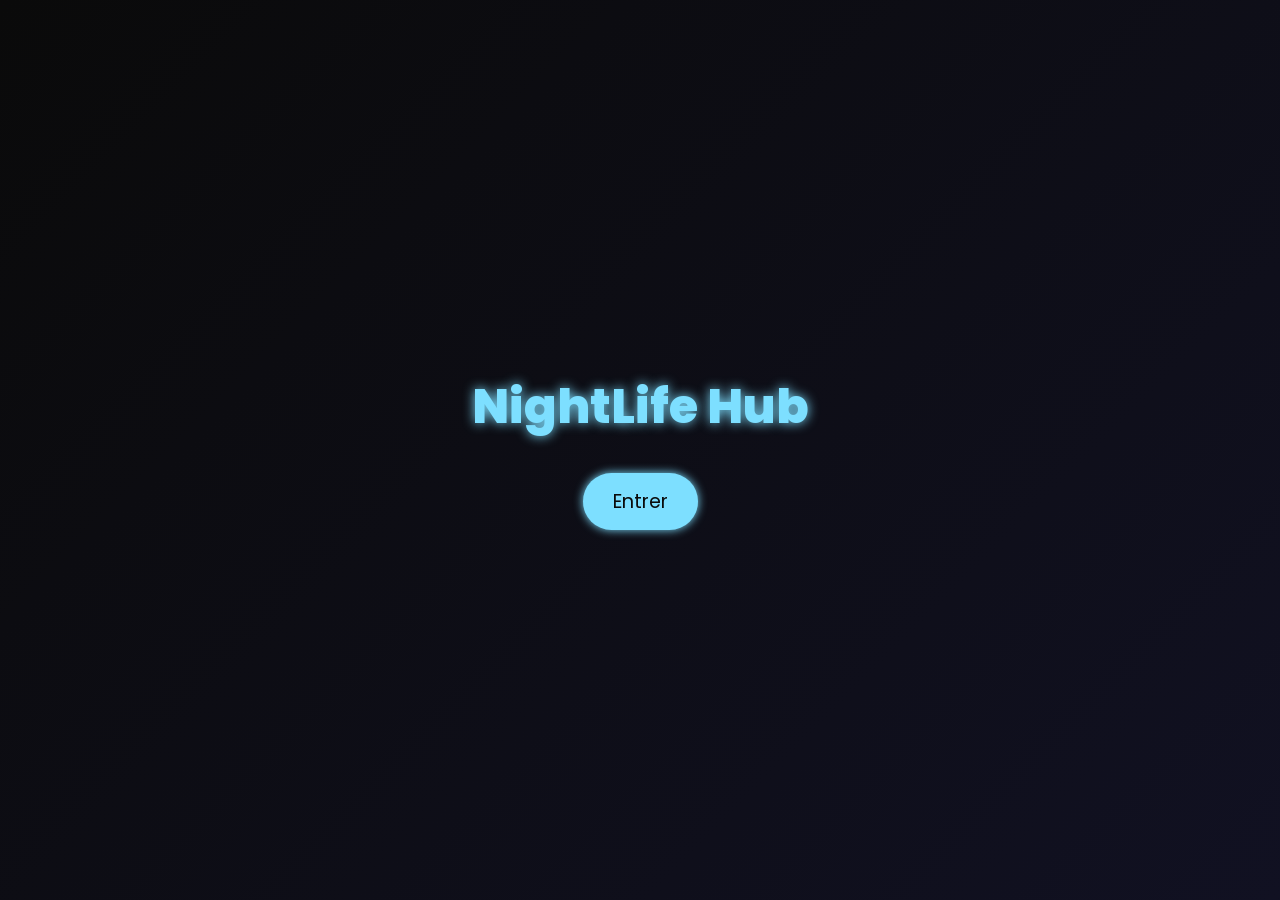
==== index.html @ 2196f4f6 "Add files via upload" ====
<!DOCTYPE html>
<html lang="fr">
<head>
<meta charset="UTF-8">
<meta name="viewport" content="width=device-width, initial-scale=1.0">
<title>NightLife Hub Pro</title>
<link href="https://fonts.googleapis.com/css2?family=Poppins:wght@400;600;800&display=swap" rel="stylesheet">
<link rel="stylesheet" href="https://cdnjs.cloudflare.com/ajax/libs/font-awesome/6.5.0/css/all.min.css"/>
<style>
*{margin:0;padding:0;box-sizing:border-box;font-family:'Poppins',sans-serif;}
body{background:#0a0a0a;color:#eee;overflow-x:hidden;}
button{cursor:pointer;outline:none;border:none;}
.section{display:none;transition:0.4s all;}
canvas#particles{position:fixed;top:0;left:0;width:100%;height:100%;z-index:-1;pointer-events:none;}

/* HEADER */
header{display:flex;flex-direction:column;align-items:center;justify-content:center;height:100vh;text-align:center;background:linear-gradient(135deg,#0a0a0a,#111122);}
header h1{font-size:3rem;font-weight:800;margin-bottom:30px;color:#7ddfff;text-shadow:0 0 12px #7ddfff;animation:float 4s ease-in-out infinite;}
@keyframes float{0%,100%{transform:translateY(0);}50%{transform:translateY(-8px);}}
header button{padding:14px 30px;font-size:1.2rem;border-radius:50px;background:#7ddfff;color:#0a0a0a;box-shadow:0 0 10px #7ddfff;transition:0.4s all;}
header button:hover{transform:scale(1.05);box-shadow:0 0 25px #7ddfff;}

/* NAV */
nav{position:fixed;bottom:20px;left:50%;transform:translateX(-50%);display:flex;gap:25px;background:rgba(20,20,20,0.7);padding:10px 25px;border-radius:50px;backdrop-filter:blur(8px);z-index:10;}
nav button{background:transparent;color:white;font-size:1.3rem;transition:0.3s all;}
nav button:hover{color:#7ddfff;transform:scale(1.2);}

/* ACCUEIL / FEED */
.feed-category{margin-bottom:30px;}
.feed-category h2{color:#7ddfff;margin-bottom:10px;}
.feed-slider{display:flex;overflow-x:auto;gap:15px;padding-bottom:10px;}
.feed-slider::-webkit-scrollbar{display:none;}
.feed-card{min-width:250px;background:rgba(255,255,255,0.05);border-radius:12px;overflow:hidden;cursor:pointer;transition:0.3s all;box-shadow:0 0 6px #7ddfff;}
.feed-card:hover{transform:scale(1.03);box-shadow:0 0 15px #7ddfff;}
.feed-card img{width:100%;height:150px;object-fit:cover;}
.feed-card p{padding:8px;font-size:0.9rem;}

/* SOUVENIRS */
#souvenirs{display:grid;grid-template-columns:repeat(auto-fit,minmax(180px,1fr));gap:15px;padding-bottom:100px;}
.souvenir-card{background:rgba(255,255,255,0.05);border-radius:12px;overflow:hidden;transition:0.3s;}
.souvenir-card:hover{transform:scale(1.03);box-shadow:0 0 12px #7ddfff;}
.souvenir-card img{width:100%;height:120px;object-fit:cover;}
.souvenir-card .rating{padding:4px;text-align:center;}
.souvenir-card .recommend{background:#7ddfff;color:#0a0a0a;padding:4px 8px;border-radius:12px;margin:4px;display:block;text-align:center;cursor:pointer;transition:0.3s;}
.souvenir-card .recommend:hover{transform:scale(1.05);box-shadow:0 0 10px #7ddfff;}

/* CHAT */
#chatList{display:flex;flex-direction:column;gap:10px;margin-bottom:10px;}
.chat-item{display:flex;align-items:center;padding:10px;border-radius:16px;background:rgba(125,223,255,0.05);cursor:pointer;transition:0.3s;}
.chat-item:hover{background:rgba(125,223,255,0.15);}
.chat-item img{width:35px;height:35px;border-radius:50%;margin-right:10px;border:2px solid #7ddfff;}
#messages{height:200px;overflow-y:auto;display:flex;flex-direction:column;margin-bottom:10px;}
.message{margin-bottom:8px;padding:10px 14px;border-radius:22px;max-width:70%;animation:slideFade 0.4s;position:relative;}
.user-msg{align-self:flex-end;background:#7ddfff;color:#0a0a0a;}
.bot-msg{align-self:flex-start;background:rgba(125,223,255,0.15);color:#eee;}
#chatInput{padding:10px;border-radius:22px;border:none;width:70%;background:#111122;color:#eee;transition:0.3s;}
#chatInput:focus{outline:none;box-shadow:0 0 8px #7ddfff;}
#sendBtn{padding:10px 15px;border-radius:22px;background:#7ddfff;color:#0a0a0a;transition:0.3s;}
#sendBtn:hover{box-shadow:0 0 15px #7ddfff;}
@keyframes slideFade{0%{opacity:0;transform:translateY(6px);}100%{opacity:1;transform:translateY(0);}}

/* PROFILE */
#profile img{width:80px;height:80px;border-radius:50%;border:2px solid #7ddfff;margin-bottom:10px;}
#profile h2{color:#7ddfff;margin-bottom:5px;}
#profile .bio{margin-bottom:10px;}
#profile .gallery{display:grid;grid-template-columns:repeat(auto-fit,minmax(80px,1fr));gap:5px;}
#profile .gallery img{width:100%;border-radius:8px;transition:0.3s;}
#profile .gallery img:hover{transform:scale(1.05);box-shadow:0 0 10px #7ddfff;}
.badge{display:inline-block;padding:4px 10px;margin:4px;background:#7ddfff;border-radius:18px;font-weight:600;box-shadow:0 0 10px #7ddfff;}
</style>
</head>
<body>

<canvas id="particles"></canvas>

<header>
  <h1>NightLife Hub</h1>
  <button id="enterBtn">Entrer</button>
</header>

<div id="app" style="padding:20px;position:relative;z-index:1;display:none;">
  <nav>
    <button onclick="showSection('feed')"><i class="fas fa-home"></i></button>
    <button onclick="showSection('souvenirs')"><i class="fas fa-photo-video"></i></button>
    <button onclick="showSection('chat')"><i class="fas fa-comment"></i></button>
    <button onclick="showSection('profile')"><i class="fas fa-user"></i></button>
  </nav>

  <!-- Sections -->
  <div id="feed" class="section"></div>
  <div id="souvenirs" class="section"></div>
  <div id="chat" class="section">
    <div id="chatList"></div>
    <div id="messages"></div>
    <input type="text" id="chatInput" placeholder="Écrire un message...">
    <button id="sendBtn">Envoyer</button>
  </div>
  <div id="profile" class="section">
    <img id="profilePic" src="https://via.placeholder.com/80">
    <h2 id="username">Joueur</h2>
    <p class="bio">Bio de l'utilisateur</p>
    <div id="badges"></div>
    <div class="gallery"></div>
  </div>
</div>

<script>
// PARTICULES
const canvas=document.getElementById('particles'),ctx=canvas.getContext('2d');
canvas.width=window.innerWidth;canvas.height=window.innerHeight;
const particlesArray=[];
class Particle{constructor(){this.x=Math.random()*canvas.width;this.y=Math.random()*canvas.height;this.size=Math.random()*2+0.5;this.speedX=Math.random()*0.2-0.1;this.speedY=Math.random()*0.2-0.1;this.color='rgba(125,223,255,0.15)';}update(){this.x+=this.speedX;this.y+=this.speedY;if(this.x<0||this.x>canvas.width)this.speedX*=-1;if(this.y<0||this.y>canvas.height)this.speedY*=-1;}draw(){ctx.fillStyle=this.color;ctx.beginPath();ctx.arc(this.x,this.y,this.size,0,Math.PI*2);ctx.fill();}}
function initParticles(){for(let i=0;i<120;i++){particlesArray.push(new Particle());}}function animateParticles(){ctx.clearRect(0,0,canvas.width,canvas.height);particlesArray.forEach(p=>{p.update();p.draw();});requestAnimationFrame(animateParticles);}
initParticles();animateParticles();

// ENTER
const enterBtn=document.getElementById('enterBtn');const app=document.getElementById('app');
enterBtn.addEventListener('click',()=>{document.querySelector('header').style.display='none';app.style.display='block';showSection('feed');loadFeed();loadSouvenirs();loadChats();loadProfile();});

// NAV
function showSection(section){document.querySelectorAll('.section').forEach(s=>s.style.display='none');document.getElementById(section).style.display='block';}

// FEED
const feedContainer=document.getElementById('feed');
const categories=[
  {name:"Electro",posts:[{img:"https://images.unsplash.com/photo-1603046891833-449d5cdbf3a5?auto=format&fit=crop&w=400&q=80",desc:"DJ set Electro!"} ]},
  {name:"House",posts:[{img:"https://images.unsplash.com/photo-1507874457470-272b3c8d8ee2?auto=format&fit=crop&w=400&q=80",desc:"House Party vibes"}]},
  {name:"Chill",posts:[{img:"https://images.unsplash.com/photo-1517433456452-f9633a875f6f?auto=format&fit=crop&w=400&q=80",desc:"Soirée Chill"}]}
];
function loadFeed(){
  feedContainer.innerHTML="";
  categories.forEach(cat=>{
    const catDiv=document.createElement('div');catDiv.classList.add('feed-category');
    catDiv.innerHTML=`<h2>${cat.name}</h2><div class="feed-slider"></div>`;
    const slider=catDiv.querySelector('.feed-slider');
    cat.posts.forEach(p=>{const card=document.createElement('div');card.classList.add('feed-card');card.innerHTML=`<img src="${p.img}"><p>${p.desc}</p>`;slider.appendChild(card);});
    feedContainer.appendChild(catDiv);
  });
}

// SOUVENIRS
const souvenirsData=[
  {img:"https://images.unsplash.com/photo-1507874457470-272b3c8d8ee2?auto=format&fit=crop&w=400&q=80",rating:4},
  {img:"https://images.unsplash.com/photo-1603046891833-449d5cdbf3a5?auto=format&fit=crop&w=400&q=80",rating:5}
];
function loadSouvenirs(){
  const container=document.getElementById('souvenirs');container.innerHTML="";
  souvenirsData.forEach(s=>{
    const card=document.createElement('div');card.classList.add('souvenir-card');
    card.innerHTML=`<img src="${s.img}"><div class="rating">⭐${s.rating}/5</div><div class="recommend">Recommander</div>`;
    container.appendChild(card);
    card.querySelector('.recommend').addEventListener('click',()=>{alert("Souvenir recommandé!");});
  });
}

// CHAT
const chatList=document.getElementById('chatList');const messagesDiv=document.getElementById('messages');const chatInput=document.getElementById('chatInput');const sendBtn=document.getElementById('sendBtn');
let chats=[{name:"Soirée Chill",avatar:"https://via.placeholder.com/35/7ddfff",messages:[]}];
let activeChat=0;
function loadChats(){
  chatList.innerHTML="";
  chats.forEach((c,i)=>{const item=document.createElement('div');item.classList.add('chat-item');item.innerHTML=`<img src="${c.avatar}"><span>${c.name}</span>`;chatList.appendChild(item);
  item.addEventListener('click',()=>{activeChat=i;loadMessages();});});
}
function loadMessages(){messagesDiv.innerHTML="";chats[activeChat].messages.forEach(m=>{const msg=document.createElement('div');msg.classList.add('message',m.user?"user-msg":"bot-msg");msg.innerText=m.text;messagesDiv.appendChild(msg);});messagesDiv.scrollTop=messagesDiv.scrollHeight;}
sendBtn.addEventListener('click',()=>{if(chatInput.value.trim()==='')return;const msg={user:true,text:chatInput.value};chats[activeChat].messages.push(msg);loadMessages();chatInput.value='';const botMsg={user:false,text:"Message reçu!"};setTimeout(()=>{chats[activeChat].messages.push(botMsg);loadMessages();},400);});

// PROFILE
function loadProfile(){const gallery=document.querySelector('#profile .gallery');gallery.innerHTML="";souvenirsData.forEach(s=>{const img=document.createElement('img');img.src=s.img;gallery.appendChild(img);});}
</script>
</body>
</html>
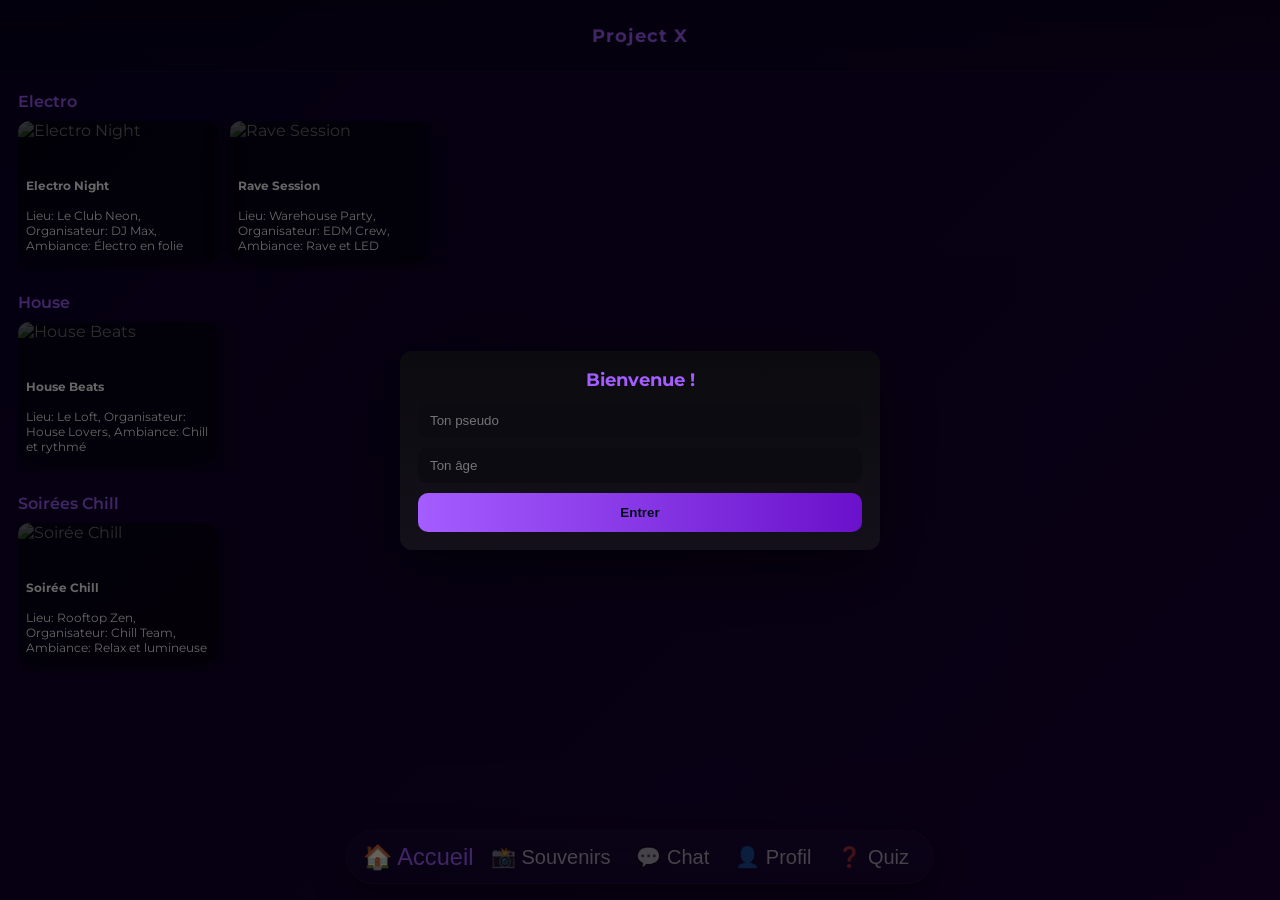
==== commit 8641ca40: "Add files via upload" ====
--- a/index.html
+++ b/index.html
@@ -1,172 +1,353 @@
 <!DOCTYPE html>
 <html lang="fr">
 <head>
-<meta charset="UTF-8">
-<meta name="viewport" content="width=device-width, initial-scale=1.0">
-<title>NightLife Hub Pro</title>
-<link href="https://fonts.googleapis.com/css2?family=Poppins:wght@400;600;800&display=swap" rel="stylesheet">
-<link rel="stylesheet" href="https://cdnjs.cloudflare.com/ajax/libs/font-awesome/6.5.0/css/all.min.css"/>
+<meta charset="utf-8" />
+<meta name="viewport" content="width=device-width,initial-scale=1" />
+<title>Project X</title>
+<link href="https://fonts.googleapis.com/css2?family=Montserrat:wght@400;600;700&display=swap" rel="stylesheet">
 <style>
-*{margin:0;padding:0;box-sizing:border-box;font-family:'Poppins',sans-serif;}
-body{background:#0a0a0a;color:#eee;overflow-x:hidden;}
-button{cursor:pointer;outline:none;border:none;}
-.section{display:none;transition:0.4s all;}
-canvas#particles{position:fixed;top:0;left:0;width:100%;height:100%;z-index:-1;pointer-events:none;}
-
-/* HEADER */
-header{display:flex;flex-direction:column;align-items:center;justify-content:center;height:100vh;text-align:center;background:linear-gradient(135deg,#0a0a0a,#111122);}
-header h1{font-size:3rem;font-weight:800;margin-bottom:30px;color:#7ddfff;text-shadow:0 0 12px #7ddfff;animation:float 4s ease-in-out infinite;}
-@keyframes float{0%,100%{transform:translateY(0);}50%{transform:translateY(-8px);}}
-header button{padding:14px 30px;font-size:1.2rem;border-radius:50px;background:#7ddfff;color:#0a0a0a;box-shadow:0 0 10px #7ddfff;transition:0.4s all;}
-header button:hover{transform:scale(1.05);box-shadow:0 0 25px #7ddfff;}
-
-/* NAV */
-nav{position:fixed;bottom:20px;left:50%;transform:translateX(-50%);display:flex;gap:25px;background:rgba(20,20,20,0.7);padding:10px 25px;border-radius:50px;backdrop-filter:blur(8px);z-index:10;}
-nav button{background:transparent;color:white;font-size:1.3rem;transition:0.3s all;}
-nav button:hover{color:#7ddfff;transform:scale(1.2);}
-
-/* ACCUEIL / FEED */
-.feed-category{margin-bottom:30px;}
-.feed-category h2{color:#7ddfff;margin-bottom:10px;}
-.feed-slider{display:flex;overflow-x:auto;gap:15px;padding-bottom:10px;}
-.feed-slider::-webkit-scrollbar{display:none;}
-.feed-card{min-width:250px;background:rgba(255,255,255,0.05);border-radius:12px;overflow:hidden;cursor:pointer;transition:0.3s all;box-shadow:0 0 6px #7ddfff;}
-.feed-card:hover{transform:scale(1.03);box-shadow:0 0 15px #7ddfff;}
-.feed-card img{width:100%;height:150px;object-fit:cover;}
-.feed-card p{padding:8px;font-size:0.9rem;}
-
-/* SOUVENIRS */
-#souvenirs{display:grid;grid-template-columns:repeat(auto-fit,minmax(180px,1fr));gap:15px;padding-bottom:100px;}
-.souvenir-card{background:rgba(255,255,255,0.05);border-radius:12px;overflow:hidden;transition:0.3s;}
-.souvenir-card:hover{transform:scale(1.03);box-shadow:0 0 12px #7ddfff;}
-.souvenir-card img{width:100%;height:120px;object-fit:cover;}
-.souvenir-card .rating{padding:4px;text-align:center;}
-.souvenir-card .recommend{background:#7ddfff;color:#0a0a0a;padding:4px 8px;border-radius:12px;margin:4px;display:block;text-align:center;cursor:pointer;transition:0.3s;}
-.souvenir-card .recommend:hover{transform:scale(1.05);box-shadow:0 0 10px #7ddfff;}
-
-/* CHAT */
-#chatList{display:flex;flex-direction:column;gap:10px;margin-bottom:10px;}
-.chat-item{display:flex;align-items:center;padding:10px;border-radius:16px;background:rgba(125,223,255,0.05);cursor:pointer;transition:0.3s;}
-.chat-item:hover{background:rgba(125,223,255,0.15);}
-.chat-item img{width:35px;height:35px;border-radius:50%;margin-right:10px;border:2px solid #7ddfff;}
-#messages{height:200px;overflow-y:auto;display:flex;flex-direction:column;margin-bottom:10px;}
-.message{margin-bottom:8px;padding:10px 14px;border-radius:22px;max-width:70%;animation:slideFade 0.4s;position:relative;}
-.user-msg{align-self:flex-end;background:#7ddfff;color:#0a0a0a;}
-.bot-msg{align-self:flex-start;background:rgba(125,223,255,0.15);color:#eee;}
-#chatInput{padding:10px;border-radius:22px;border:none;width:70%;background:#111122;color:#eee;transition:0.3s;}
-#chatInput:focus{outline:none;box-shadow:0 0 8px #7ddfff;}
-#sendBtn{padding:10px 15px;border-radius:22px;background:#7ddfff;color:#0a0a0a;transition:0.3s;}
-#sendBtn:hover{box-shadow:0 0 15px #7ddfff;}
-@keyframes slideFade{0%{opacity:0;transform:translateY(6px);}100%{opacity:1;transform:translateY(0);}}
-
-/* PROFILE */
-#profile img{width:80px;height:80px;border-radius:50%;border:2px solid #7ddfff;margin-bottom:10px;}
-#profile h2{color:#7ddfff;margin-bottom:5px;}
-#profile .bio{margin-bottom:10px;}
-#profile .gallery{display:grid;grid-template-columns:repeat(auto-fit,minmax(80px,1fr));gap:5px;}
-#profile .gallery img{width:100%;border-radius:8px;transition:0.3s;}
-#profile .gallery img:hover{transform:scale(1.05);box-shadow:0 0 10px #7ddfff;}
-.badge{display:inline-block;padding:4px 10px;margin:4px;background:#7ddfff;border-radius:18px;font-weight:600;box-shadow:0 0 10px #7ddfff;}
+:root{
+  --bg-1:#050006; --bg-2:#0b0026; --violet:#a45dff; --violet-dark:#6a11cb;
+  --muted:rgba(255,255,255,0.65); --card:#0f0f14;
+}
+*{box-sizing:border-box} html,body{height:100%} body{
+  margin:0; font-family:'Montserrat',system-ui,-apple-system,Segoe UI,Roboto,"Helvetica Neue",Arial;
+  color:#fff; background:#000; -webkit-font-smoothing:antialiased;
+  -moz-osx-font-smoothing:grayscale; overflow:hidden;
+}
+.animated-bg{position:fixed;inset:0;z-index:-1;
+  background: linear-gradient(-45deg, var(--bg-1), var(--bg-2), #1b0033, #0b0026);
+  background-size: 300% 300%; animation: gradientShift 30s ease infinite;
+  filter: saturate(1.1) contrast(1.02);
+}
+@keyframes gradientShift {0%{background-position:0% 50%}50%{background-position:100% 50%}100%{background-position:0% 50%}}
+header{height:72px;display:flex;align-items:center;justify-content:center;
+  backdrop-filter: blur(6px); background: linear-gradient(180deg, rgba(0,0,0,0.25), rgba(0,0,0,0.15));
+  border-bottom:1px solid rgba(255,255,255,0.03); position:relative; z-index:20;
+}
+header h1{font-size:18px; letter-spacing:1px; color:var(--violet)}
+main{position:absolute; inset:72px 0 84px 0; overflow:auto; padding:20px 18px;-webkit-overflow-scrolling:touch;}
+nav{position:fixed; left:50%; transform:translateX(-50%);
+  bottom:16px; z-index:21; background: linear-gradient(180deg, rgba(255,255,255,0.02), rgba(255,255,255,0.01));
+  display:flex; gap:14px; padding:8px 18px; border-radius:999px; align-items:center;
+  box-shadow:0 10px 30px rgba(0,0,0,0.5); backdrop-filter: blur(10px);
+  border: 1px solid rgba(255,255,255,0.03);
+}
+nav button{background:transparent;border:0;color:var(--muted);font-size:20px;cursor:pointer;padding:6px;
+  transition:transform .18s ease, color .18s ease;}
+nav button.active{ transform:scale(1.18); color:var(--violet) }
+section{ display:none; } section.active{ display:block; }
+.category{ margin-bottom:22px }
+.category h2{ font-size:16px; color:var(--violet); margin:0 0 10px 0; font-weight:600 }
+.row{ display:flex; gap:12px; overflow-x:auto; padding-bottom:10px; }
+.row::-webkit-scrollbar{ height:8px }
+.card{ min-width:200px; height:140px; border-radius:12px; overflow:hidden; cursor:pointer;
+  box-shadow: 0 8px 30px rgba(0,0,0,0.6); transition: transform .2s ease;
+  position:relative;
+}
+.card img{ width:100%; height:100%; object-fit:cover; display:block; }
+.card:hover{ transform:translateY(-6px) scale(1.02); }
+.card-overlay{ position:absolute; inset:0; background: rgba(0,0,0,0.55); color:#fff; padding:8px; display:flex; flex-direction:column; justify-content:flex-end; border-radius:12px; font-size:12px; }
+.chat-list{ margin-bottom:12px; display:flex; flex-direction:column; gap:8px }
+.chat-btn{ background:linear-gradient(90deg, rgba(255,255,255,0.02), rgba(255,255,255,0.01));
+  border-radius:10px; padding:10px; border:1px solid rgba(255,255,255,0.02); color:var(--muted);
+  text-align:left; cursor:pointer;}
+.chat-window{ background:linear-gradient(180deg, rgba(255,255,255,0.01), rgba(255,255,255,0.02));
+  border-radius:12px; padding:12px; display:flex; flex-direction:column; height:360px;
+}
+#chatMessages{ flex:1; overflow:auto; padding:6px; display:flex; flex-direction:column; gap:8px }
+.msg{ display:inline-block; max-width:72%; padding:10px 12px; border-radius:18px; font-size:14px; line-height:1.2;
+  box-shadow:0 6px 18px rgba(0,0,0,0.5);
+}
+.msg.sent{ align-self:flex-end; background:linear-gradient(90deg,var(--violet),var(--violet-dark)); color:#041018; border-bottom-right-radius:6px; }
+.msg.received{ align-self:flex-start; background:rgba(255,255,255,0.04); color:#e8e8ff; border-bottom-left-radius:6px; }
+.chat-controls{ display:flex; gap:8px; margin-top:8px }
+.chat-controls input{ flex:1; padding:10px 12px; border-radius:10px; border:0; background:#0b0b0f; color:#fff }
+.chat-controls button{ padding:10px 12px; border-radius:10px; border:0; background:linear-gradient(90deg,var(--violet),var(--violet-dark)); color:#041018; cursor:pointer }
+.gallery{ display:grid; grid-template-columns:repeat(auto-fill,minmax(120px,1fr)); gap:10px; margin-top:12px }
+.gallery img{ width:100%; height:100px; object-fit:cover; border-radius:10px; display:block }
+.btn{ padding:10px 12px; border-radius:10px; border:0; background:linear-gradient(90deg,var(--violet),var(--violet-dark)); color:#041018; cursor:pointer }
+.profile-header{ text-align:center; margin-bottom:12px; display:flex; flex-direction:column; align-items:center; gap:10px }
+.profile-header img{ width:96px; height:96px; object-fit:cover; border-radius:50%; border:3px solid rgba(164,93,255,0.14) }
+.badges{ display:flex; gap:8px; flex-wrap:wrap; justify-content:center; margin-top:6px }
+.badge-pill{ background:linear-gradient(90deg,var(--violet),var(--violet-dark)); color:#041018; padding:6px 10px; border-radius:999px; font-weight:600 }
+.modal{ position:fixed; inset:0; display:none; align-items:center; justify-content:center; background:rgba(0,0,0,0.6); z-index:60 }
+.modal.show{ display:flex }
+.modal-dialog{ width:92%; max-width:480px; background:linear-gradient(180deg,#0b0b0f,#14101a); border-radius:12px; padding:18px; box-shadow:0 18px 60px rgba(0,0,0,0.6); position:relative; }
+.modal-title{ color:var(--violet); font-weight:700; font-size:18px; margin-bottom:12px; text-align:center }
+.modal .close{ position:absolute; right:12px; top:10px; cursor:pointer; color:#bfc6ff; font-size:18px }
+.modal input, .modal select, .modal textarea{ width:100%; padding:10px 12px; border-radius:10px; border:0; background:#0b0b11; color:#fff; margin-bottom:10px }
+.modal .primary{ width:100%; padding:12px; border-radius:10px; border:0; background:linear-gradient(90deg,var(--violet),var(--violet-dark)); color:#041018; cursor:pointer; font-weight:700 }
+@media (max-width:520px){ .card{ min-width:160px } .chat-window{ height:280px } }
 </style>
 </head>
 <body>
-
-<canvas id="particles"></canvas>
-
-<header>
-  <h1>NightLife Hub</h1>
-  <button id="enterBtn">Entrer</button>
-</header>
-
-<div id="app" style="padding:20px;position:relative;z-index:1;display:none;">
-  <nav>
-    <button onclick="showSection('feed')"><i class="fas fa-home"></i></button>
-    <button onclick="showSection('souvenirs')"><i class="fas fa-photo-video"></i></button>
-    <button onclick="showSection('chat')"><i class="fas fa-comment"></i></button>
-    <button onclick="showSection('profile')"><i class="fas fa-user"></i></button>
-  </nav>
-
-  <!-- Sections -->
-  <div id="feed" class="section"></div>
-  <div id="souvenirs" class="section"></div>
-  <div id="chat" class="section">
-    <div id="chatList"></div>
-    <div id="messages"></div>
-    <input type="text" id="chatInput" placeholder="Écrire un message...">
-    <button id="sendBtn">Envoyer</button>
-  </div>
-  <div id="profile" class="section">
-    <img id="profilePic" src="https://via.placeholder.com/80">
-    <h2 id="username">Joueur</h2>
-    <p class="bio">Bio de l'utilisateur</p>
-    <div id="badges"></div>
-    <div class="gallery"></div>
+<div class="animated-bg" aria-hidden="true"></div>
+<header><h1>Project X</h1></header>
+<main>
+<!-- HOME -->
+<section id="home" class="active">
+  <div class="category"><h2>Electro</h2><div class="row" id="electroRow"></div></div>
+  <div class="category"><h2>House</h2><div class="row" id="houseRow"></div></div>
+  <div class="category"><h2>Soirées Chill</h2><div class="row" id="chillRow"></div></div>
+</section>
+
+<!-- SOUVENIRS -->
+<section id="souvenirs">
+  <button id="addSouvenirBtn" class="btn">+ Ajouter un souvenir</button>
+  <input id="souvenirInput" type="file" accept="image/*" multiple style="display:none" />
+  <div class="gallery" id="souvenirGallery"></div>
+</section>
+
+<!-- CHAT -->
+<section id="chat">
+  <div class="chat-list" id="chatList"></div>
+  <div class="chat-window" id="chatWindow" aria-live="polite">
+    <div id="chatMessages"></div>
+    <div class="chat-controls">
+      <input id="chatInput" placeholder="Écris ton message..." />
+      <button id="sendBtn">Envoyer</button>
+    </div>
+  </div>
+</section>
+
+<!-- PROFILE -->
+<section id="profile">
+  <div class="profile-header">
+    <img id="profilePic" src="https://source.unsplash.com/300x300/?portrait" alt="Profil">
+    <div style="display:flex;gap:8px">
+      <button id="uploadProfilePicBtn" class="btn">Changer photo</button>
+      <input id="profilePicInput" type="file" accept="image/*" style="display:none" />
+    </div>
+    <div style="display:flex;gap:8px;margin-top:8px">
+      <button id="createPartyBtn" class="btn">+ Créer une soirée</button>
+      <button id="openBadgeBtn" class="btn">🎖 Choisir badge</button>
+    </div>
+  </div>
+  <div class="badges" id="badgesContainer"></div>
+</section>
+
+<!-- QUIZ -->
+<section id="quiz">
+  <div class="modal-dialog">
+    <div class="modal-title">Quiz</div>
+    <div id="quizContent"></div>
+    <div style="margin-top:8px">
+      <button id="quizNext" class="primary">Suivant</button>
+    </div>
+  </div>
+</section>
+
+</main>
+<nav role="navigation" aria-label="Main navigation">
+  <button data-section="home" class="active">🏠 Accueil</button>
+  <button data-section="souvenirs">📸 Souvenirs</button>
+  <button data-section="chat">💬 Chat</button>
+  <button data-section="profile">👤 Profil</button>
+  <button data-section="quiz">❓ Quiz</button>
+</nav>
+
+<!-- MODALS -->
+<div class="modal" id="loginModal" aria-hidden="true">
+  <div class="modal-dialog" role="dialog" aria-modal="true">
+    <div class="modal-title">Bienvenue !</div>
+    <input id="loginPseudo" placeholder="Ton pseudo" />
+    <input id="loginAge" type="number" placeholder="Ton âge" />
+    <button class="primary" id="loginBtn">Entrer</button>
   </div>
 </div>
 
+<!-- CREATE PARTY -->
+<div class="modal" id="createPartyModal" aria-hidden="true">
+  <div class="modal-dialog" role="dialog" aria-modal="true">
+    <div class="modal-title">Créer une soirée</div>
+    <button class="close" id="closeCreate">✕</button>
+    <input id="partyName" placeholder="Nom de la soirée" />
+    <select id="partyCategory">
+      <option>Electro</option>
+      <option>House</option>
+      <option>Chill</option>
+    </select>
+    <input id="partyMedia" type="file" accept="image/*,video/*" multiple />
+    <textarea id="partyDesc" placeholder="Description..."></textarea>
+    <button class="primary" id="publishParty">Publier la soirée</button>
+  </div>
+</div>
+
+<!-- BADGES -->
+<div class="modal" id="badgeModal" aria-hidden="true">
+  <div class="modal-dialog" role="dialog" aria-modal="true">
+    <div class="modal-title">Choisir un badge</div>
+    <button class="close" id="closeBadge">✕</button>
+    <div style="display:flex;gap:8px;flex-wrap:wrap;margin-top:10px">
+      <button class="badgeOpt" data-badge="🔥 Fêtard">🔥 Fêtard</button>
+      <button class="badgeOpt" data-badge="🎶 DJ">🎶 DJ</button>
+      <button class="badgeOpt" data-badge="🍹 Chill">🍹 Chill</button>
+      <button class="badgeOpt" data-badge="😂 Comique">😂 Comique</button>
+      <button class="badgeOpt" data-badge="📸 Photographe">📸 Photographe</button>
+    </div>
+  </div>
+</div>
+
 <script>
-// PARTICULES
-const canvas=document.getElementById('particles'),ctx=canvas.getContext('2d');
-canvas.width=window.innerWidth;canvas.height=window.innerHeight;
-const particlesArray=[];
-class Particle{constructor(){this.x=Math.random()*canvas.width;this.y=Math.random()*canvas.height;this.size=Math.random()*2+0.5;this.speedX=Math.random()*0.2-0.1;this.speedY=Math.random()*0.2-0.1;this.color='rgba(125,223,255,0.15)';}update(){this.x+=this.speedX;this.y+=this.speedY;if(this.x<0||this.x>canvas.width)this.speedX*=-1;if(this.y<0||this.y>canvas.height)this.speedY*=-1;}draw(){ctx.fillStyle=this.color;ctx.beginPath();ctx.arc(this.x,this.y,this.size,0,Math.PI*2);ctx.fill();}}
-function initParticles(){for(let i=0;i<120;i++){particlesArray.push(new Particle());}}function animateParticles(){ctx.clearRect(0,0,canvas.width,canvas.height);particlesArray.forEach(p=>{p.update();p.draw();});requestAnimationFrame(animateParticles);}
-initParticles();animateParticles();
-
-// ENTER
-const enterBtn=document.getElementById('enterBtn');const app=document.getElementById('app');
-enterBtn.addEventListener('click',()=>{document.querySelector('header').style.display='none';app.style.display='block';showSection('feed');loadFeed();loadSouvenirs();loadChats();loadProfile();});
-
-// NAV
-function showSection(section){document.querySelectorAll('.section').forEach(s=>s.style.display='none');document.getElementById(section).style.display='block';}
-
-// FEED
-const feedContainer=document.getElementById('feed');
+document.addEventListener('DOMContentLoaded',()=>{
+// ===== LOGIN =====
+const loginModal=document.getElementById('loginModal');
+const loginPseudo=document.getElementById('loginPseudo');
+const loginAge=document.getElementById('loginAge');
+const loginBtn=document.getElementById('loginBtn');
+let currentUser=null;
+if(localStorage.getItem('pseudo') && localStorage.getItem('age')){
+  currentUser={pseudo:localStorage.getItem('pseudo'),age:localStorage.getItem('age')};
+}else loginModal.classList.add('show');
+loginBtn.addEventListener('click',()=>{
+  const pseudo=loginPseudo.value.trim(); const age=parseInt(loginAge.value);
+  if(!pseudo||!age){alert("Pseudo et âge requis !");return;}
+  currentUser={pseudo,age};
+  localStorage.setItem('pseudo',pseudo); localStorage.setItem('age',age);
+  loginModal.classList.remove('show');
+});
+
+// ===== NAVIGATION =====
+const sections=document.querySelectorAll('main section');
+const navBtns=document.querySelectorAll('nav button');
+navBtns.forEach(btn=>btn.addEventListener('click',()=>{
+  const target=btn.dataset.section;
+  sections.forEach(s=>s.classList.remove('active'));
+  document.getElementById(target).classList.add('active');
+  navBtns.forEach(b=>b.classList.remove('active'));
+  btn.classList.add('active');
+}));
+
+// ===== FEED =====
 const categories=[
-  {name:"Electro",posts:[{img:"https://images.unsplash.com/photo-1603046891833-449d5cdbf3a5?auto=format&fit=crop&w=400&q=80",desc:"DJ set Electro!"} ]},
-  {name:"House",posts:[{img:"https://images.unsplash.com/photo-1507874457470-272b3c8d8ee2?auto=format&fit=crop&w=400&q=80",desc:"House Party vibes"}]},
-  {name:"Chill",posts:[{img:"https://images.unsplash.com/photo-1517433456452-f9633a875f6f?auto=format&fit=crop&w=400&q=80",desc:"Soirée Chill"}]}
+  {name:'Electro',row:document.getElementById('electroRow'),posts:[
+    {img:'https://images.unsplash.com/photo-1598514983332-773da6dc3b84?crop=entropy&cs=tinysrgb&fit=max&fm=jpg&ixid=MnwxMjA3fDB8MHxwaG90by1wYWdlfHx8fGVufDB8fHx8&ixlib=rb-4.0.3&q=80&w=600',
+     title:'Electro Night',desc:'Lieu: Le Club Neon, Organisateur: DJ Max, Ambiance: Électro en folie'}
+    ,
+    {img:'https://images.unsplash.com/photo-1602080751520-6aa7cf0e2ab9?crop=entropy&cs=tinysrgb&fit=max&fm=jpg&q=80&w=600',
+     title:'Rave Session',desc:'Lieu: Warehouse Party, Organisateur: EDM Crew, Ambiance: Rave et LED'}
+  ]},
+  {name:'House',row:document.getElementById('houseRow'),posts:[
+    {img:'https://images.unsplash.com/photo-1543791187-c53cbe6ed3da?crop=entropy&cs=tinysrgb&fit=max&fm=jpg&q=80&w=600',
+     title:'House Beats',desc:'Lieu: Le Loft, Organisateur: House Lovers, Ambiance: Chill et rythmé'}
+  ]},
+  {name:'Chill',row:document.getElementById('chillRow'),posts:[
+    {img:'https://images.unsplash.com/photo-1531058020387-3be344556be6?crop=entropy&cs=tinysrgb&fit=max&fm=jpg&q=80&w=600',
+     title:'Soirée Chill',desc:'Lieu: Rooftop Zen, Organisateur: Chill Team, Ambiance: Relax et lumineuse'}
+  ]}
 ];
-function loadFeed(){
-  feedContainer.innerHTML="";
+function renderFeed(){
   categories.forEach(cat=>{
-    const catDiv=document.createElement('div');catDiv.classList.add('feed-category');
-    catDiv.innerHTML=`<h2>${cat.name}</h2><div class="feed-slider"></div>`;
-    const slider=catDiv.querySelector('.feed-slider');
-    cat.posts.forEach(p=>{const card=document.createElement('div');card.classList.add('feed-card');card.innerHTML=`<img src="${p.img}"><p>${p.desc}</p>`;slider.appendChild(card);});
-    feedContainer.appendChild(catDiv);
-  });
-}
-
-// SOUVENIRS
-const souvenirsData=[
-  {img:"https://images.unsplash.com/photo-1507874457470-272b3c8d8ee2?auto=format&fit=crop&w=400&q=80",rating:4},
-  {img:"https://images.unsplash.com/photo-1603046891833-449d5cdbf3a5?auto=format&fit=crop&w=400&q=80",rating:5}
-];
-function loadSouvenirs(){
-  const container=document.getElementById('souvenirs');container.innerHTML="";
-  souvenirsData.forEach(s=>{
-    const card=document.createElement('div');card.classList.add('souvenir-card');
-    card.innerHTML=`<img src="${s.img}"><div class="rating">⭐${s.rating}/5</div><div class="recommend">Recommander</div>`;
-    container.appendChild(card);
-    card.querySelector('.recommend').addEventListener('click',()=>{alert("Souvenir recommandé!");});
-  });
-}
-
-// CHAT
-const chatList=document.getElementById('chatList');const messagesDiv=document.getElementById('messages');const chatInput=document.getElementById('chatInput');const sendBtn=document.getElementById('sendBtn');
-let chats=[{name:"Soirée Chill",avatar:"https://via.placeholder.com/35/7ddfff",messages:[]}];
-let activeChat=0;
-function loadChats(){
-  chatList.innerHTML="";
-  chats.forEach((c,i)=>{const item=document.createElement('div');item.classList.add('chat-item');item.innerHTML=`<img src="${c.avatar}"><span>${c.name}</span>`;chatList.appendChild(item);
-  item.addEventListener('click',()=>{activeChat=i;loadMessages();});});
-}
-function loadMessages(){messagesDiv.innerHTML="";chats[activeChat].messages.forEach(m=>{const msg=document.createElement('div');msg.classList.add('message',m.user?"user-msg":"bot-msg");msg.innerText=m.text;messagesDiv.appendChild(msg);});messagesDiv.scrollTop=messagesDiv.scrollHeight;}
-sendBtn.addEventListener('click',()=>{if(chatInput.value.trim()==='')return;const msg={user:true,text:chatInput.value};chats[activeChat].messages.push(msg);loadMessages();chatInput.value='';const botMsg={user:false,text:"Message reçu!"};setTimeout(()=>{chats[activeChat].messages.push(botMsg);loadMessages();},400);});
-
-// PROFILE
-function loadProfile(){const gallery=document.querySelector('#profile .gallery');gallery.innerHTML="";souvenirsData.forEach(s=>{const img=document.createElement('img');img.src=s.img;gallery.appendChild(img);});}
+    cat.row.innerHTML='';
+    cat.posts.forEach((p,i)=>{
+      const card=document.createElement('div'); card.className='card';
+      card.innerHTML=`
+        <img src="${p.img}" alt="${p.title}">
+        <div class="card-overlay"><strong>${p.title}</strong><br>${p.desc}</div>
+      `;
+      card.addEventListener('click',()=>{
+        const chatName=`${cat.name} — ${p.title}`;
+        if(!chats[chatName]) chats[chatName]=[{text:p.desc,type:'received'}];
+        activeChat=chatName; renderChatList(); renderMessages();
+        document.querySelector('nav button[data-section="chat"]').click();
+      });
+      cat.row.appendChild(card);
+    });
+  });
+}
+renderFeed();
+
+// ===== CHAT =====
+let chats={};
+let activeChat=null;
+const chatList=document.getElementById('chatList');
+const chatMessages=document.getElementById('chatMessages');
+const chatInput=document.getElementById('chatInput');
+const sendBtn=document.getElementById('sendBtn');
+function renderChatList(){
+  chatList.innerHTML='';
+  Object.keys(chats).forEach(c=>{
+    const btn=document.createElement('button'); btn.className='chat-btn';
+    btn.textContent=c;
+    btn.addEventListener('click',()=>{ activeChat=c; renderMessages(); });
+    chatList.appendChild(btn);
+  });
+}
+function renderMessages(){
+  if(!activeChat) return;
+  chatMessages.innerHTML='';
+  chats[activeChat].forEach(m=>{
+    const div=document.createElement('div'); div.className='msg '+m.type; div.textContent=m.text;
+    chatMessages.appendChild(div);
+  });
+  chatMessages.scrollTop=chatMessages.scrollHeight;
+}
+sendBtn.addEventListener('click',()=>{
+  const txt=chatInput.value.trim(); if(!txt || !activeChat) return;
+  chats[activeChat].push({text:txt,type:'sent'}); chatInput.value='';
+  renderMessages();
+});
+
+// ===== SOUVENIRS =====
+const addSouvenirBtn=document.getElementById('addSouvenirBtn');
+const souvenirInput=document.getElementById('souvenirInput');
+const souvenirGallery=document.getElementById('souvenirGallery');
+addSouvenirBtn.addEventListener('click',()=>souvenirInput.click());
+souvenirInput.addEventListener('change',(e)=>{
+  Array.from(e.target.files).forEach(f=>{
+    const reader=new FileReader();
+    reader.onload=(ev)=>{
+      const img=document.createElement('img'); img.src=ev.target.result; souvenirGallery.appendChild(img);
+    };
+    reader.readAsDataURL(f);
+  });
+});
+
+// ===== PROFILE =====
+const uploadProfilePicBtn=document.getElementById('uploadProfilePicBtn');
+const profilePicInput=document.getElementById('profilePicInput');
+const profilePic=document.getElementById('profilePic');
+uploadProfilePicBtn.addEventListener('click',()=>profilePicInput.click());
+profilePicInput.addEventListener('change',e=>{
+  const file=e.target.files[0]; if(!file) return;
+  const reader=new FileReader();
+  reader.onload=(ev)=>profilePic.src=ev.target.result;
+  reader.readAsDataURL(file);
+});
+
+// ===== BADGES =====
+const badgeModal=document.getElementById('badgeModal');
+document.getElementById('openBadgeBtn').addEventListener('click',()=>badgeModal.classList.add('show'));
+document.getElementById('closeBadge').addEventListener('click',()=>badgeModal.classList.remove('show'));
+document.querySelectorAll('.badgeOpt').forEach(btn=>{
+  btn.addEventListener('click',()=>{
+    const b=document.createElement('div'); b.className='badge-pill'; b.textContent=btn.dataset.badge;
+    document.getElementById('badgesContainer').appendChild(b);
+    badgeModal.classList.remove('show');
+  });
+});
+
+// ===== CREATE PARTY =====
+const createPartyModal=document.getElementById('createPartyModal');
+document.getElementById('createPartyBtn').addEventListener('click',()=>createPartyModal.classList.add('show'));
+document.getElementById('closeCreate').addEventListener('click',()=>createPartyModal.classList.remove('show'));
+document.getElementById('publishParty').addEventListener('click',()=>{
+  const name=document.getElementById('partyName').value.trim();
+  const cat=document.getElementById('partyCategory').value;
+  const desc=document.getElementById('partyDesc').value.trim();
+  const imgInput=document.getElementById('partyMedia');
+  if(!name||!desc){alert('Nom et description requis !');return;}
+  const reader=new FileReader();
+  reader.onload=(ev)=>{
+    categories.find(c=>c.name===cat).posts.push({img:ev.target.result,title:name,desc:desc});
+    renderFeed();
+    createPartyModal.classList.remove('show');
+  };
+  if(imgInput.files[0]) reader.readAsDataURL(imgInput.files[0]);
+  else{ categories.find(c=>c.name===cat).posts.push({img:'https://source.unsplash.com/600x400/?party',title:name,desc:desc}); renderFeed(); createPartyModal.classList.remove('show'); }
+});
+});
 </script>
 </body>
 </html>
